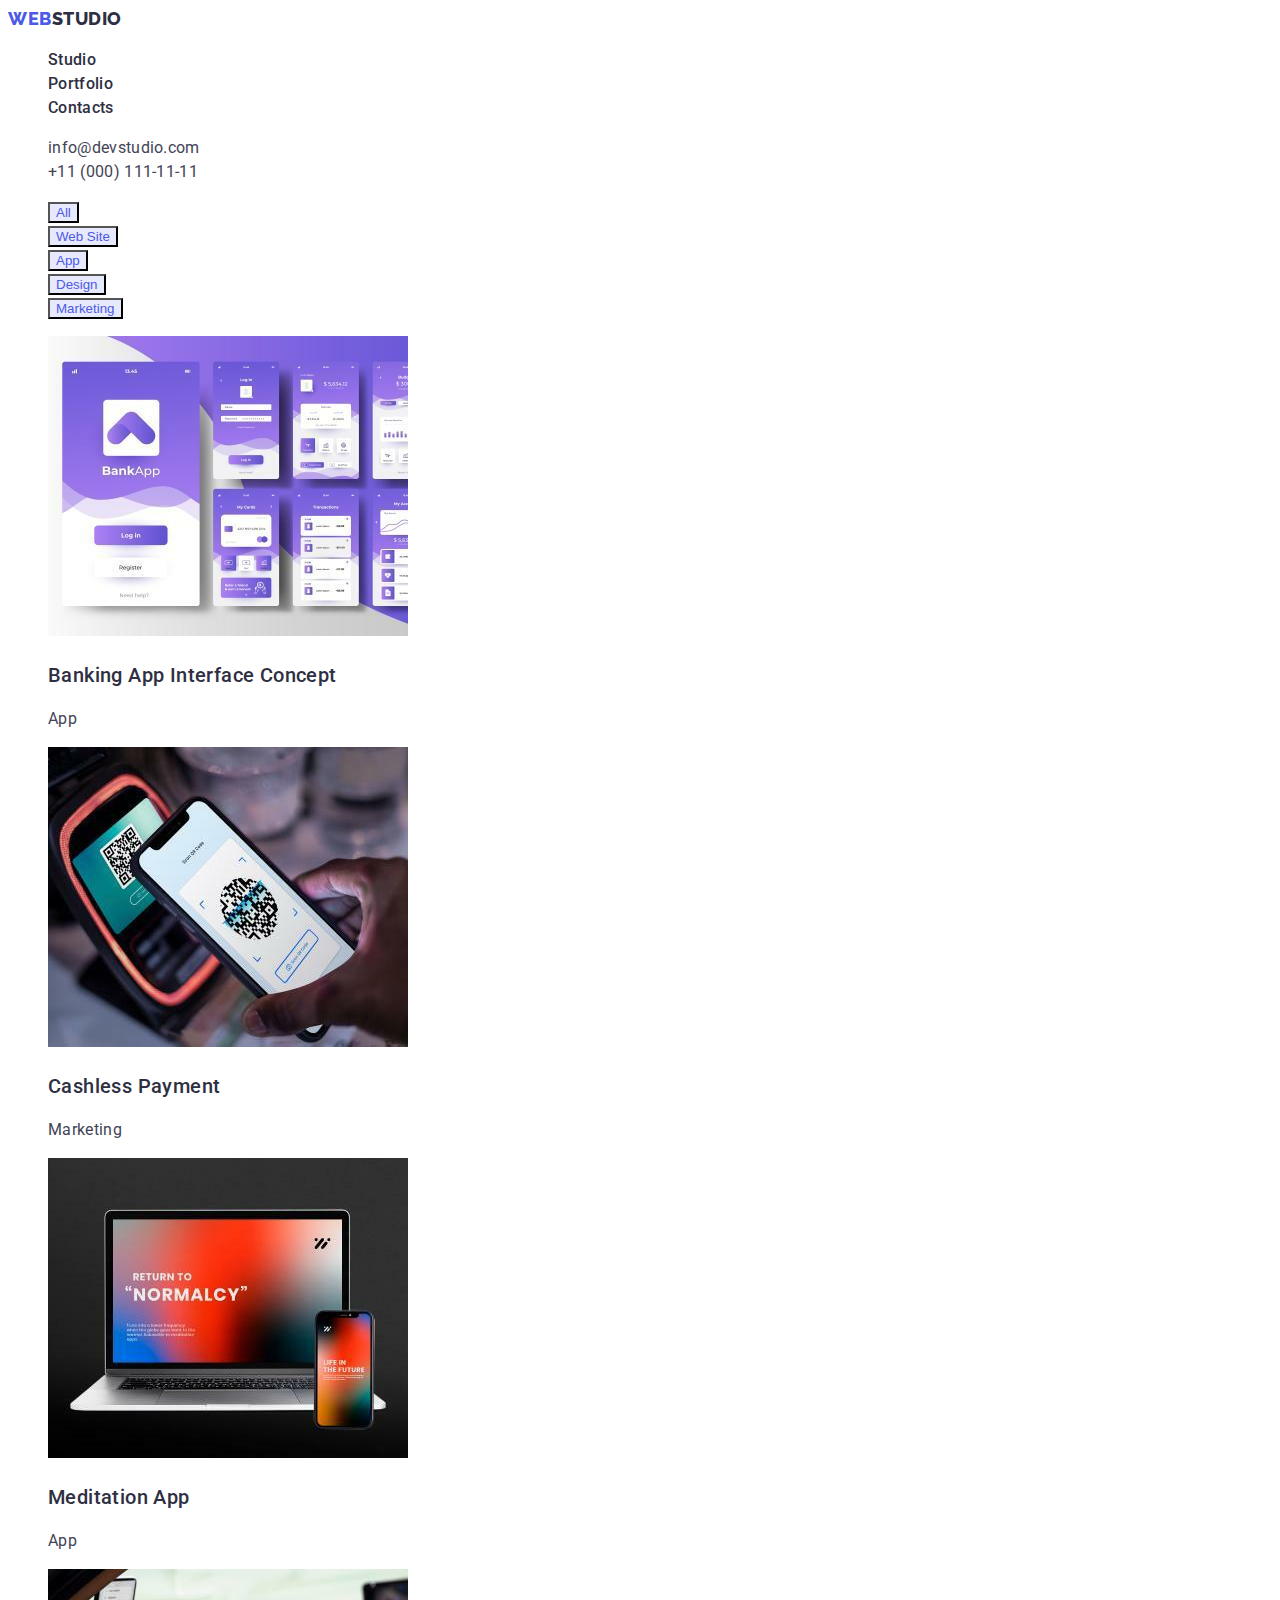
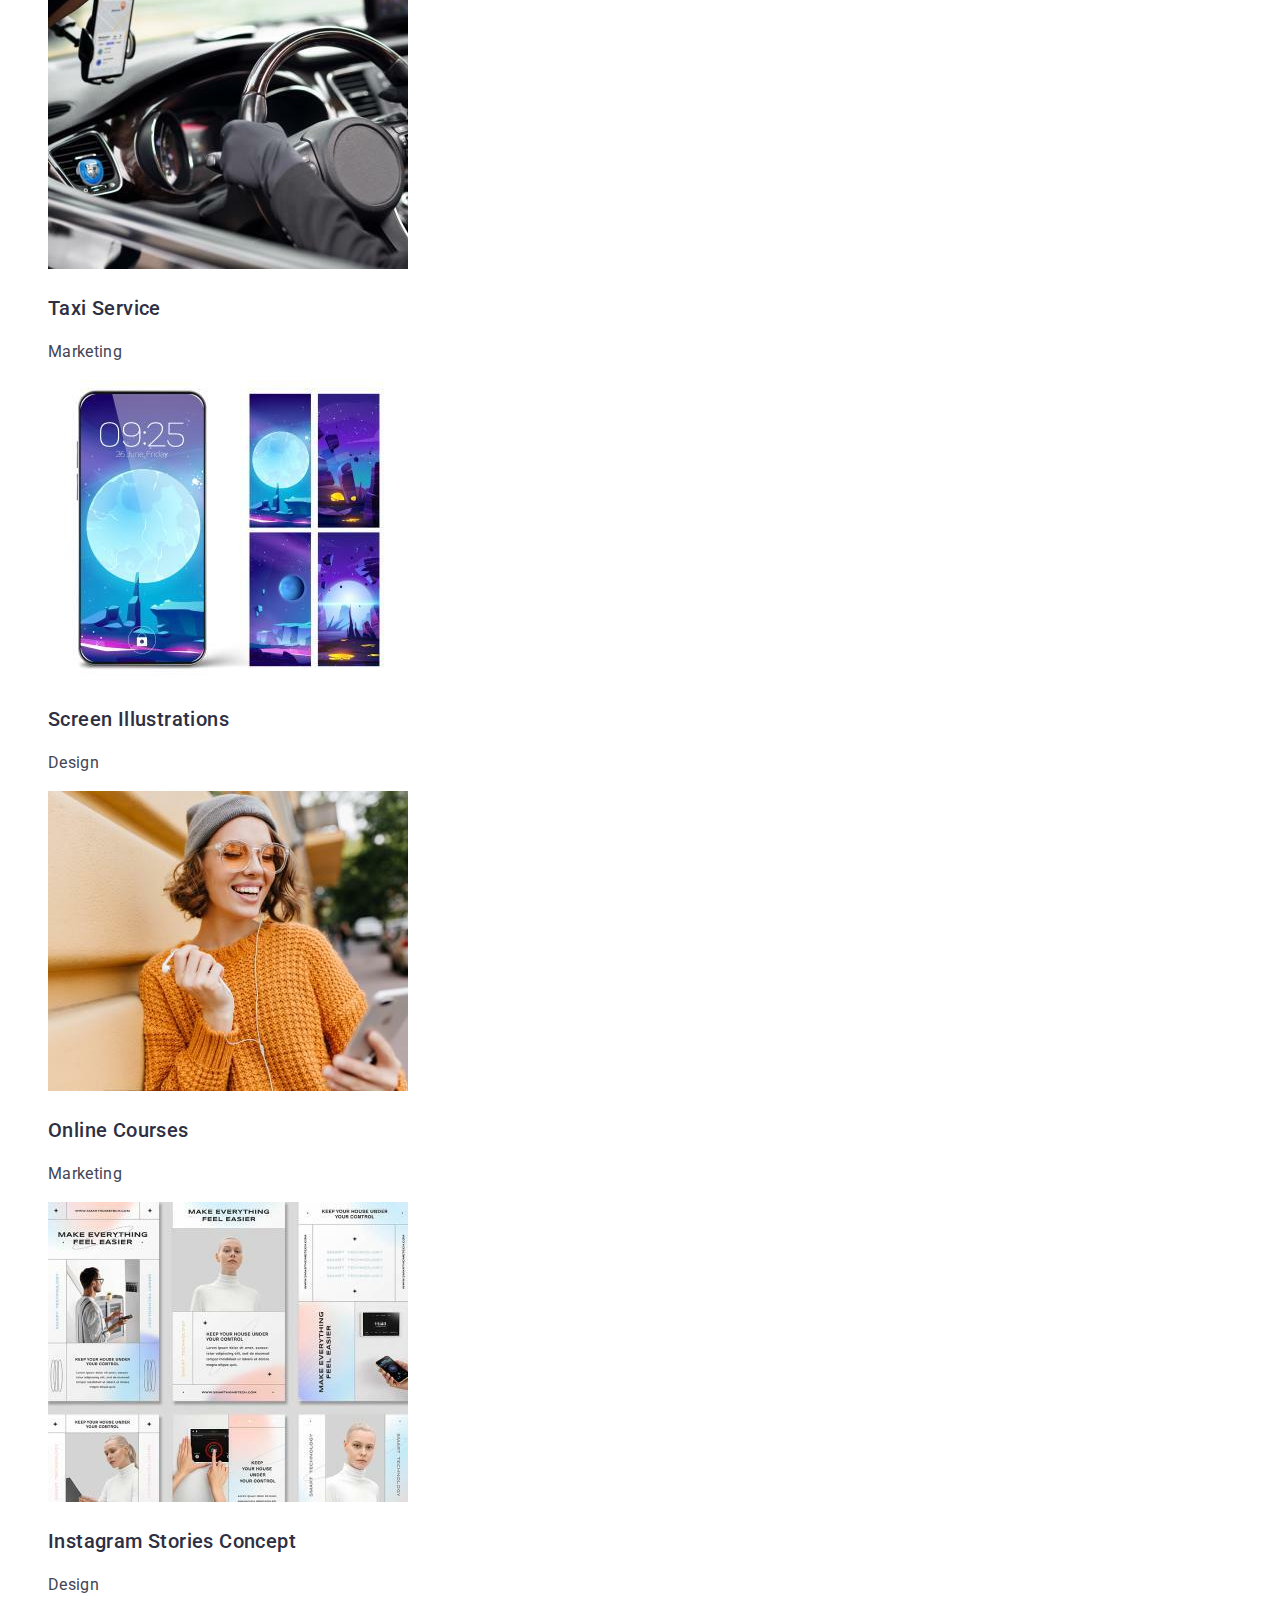
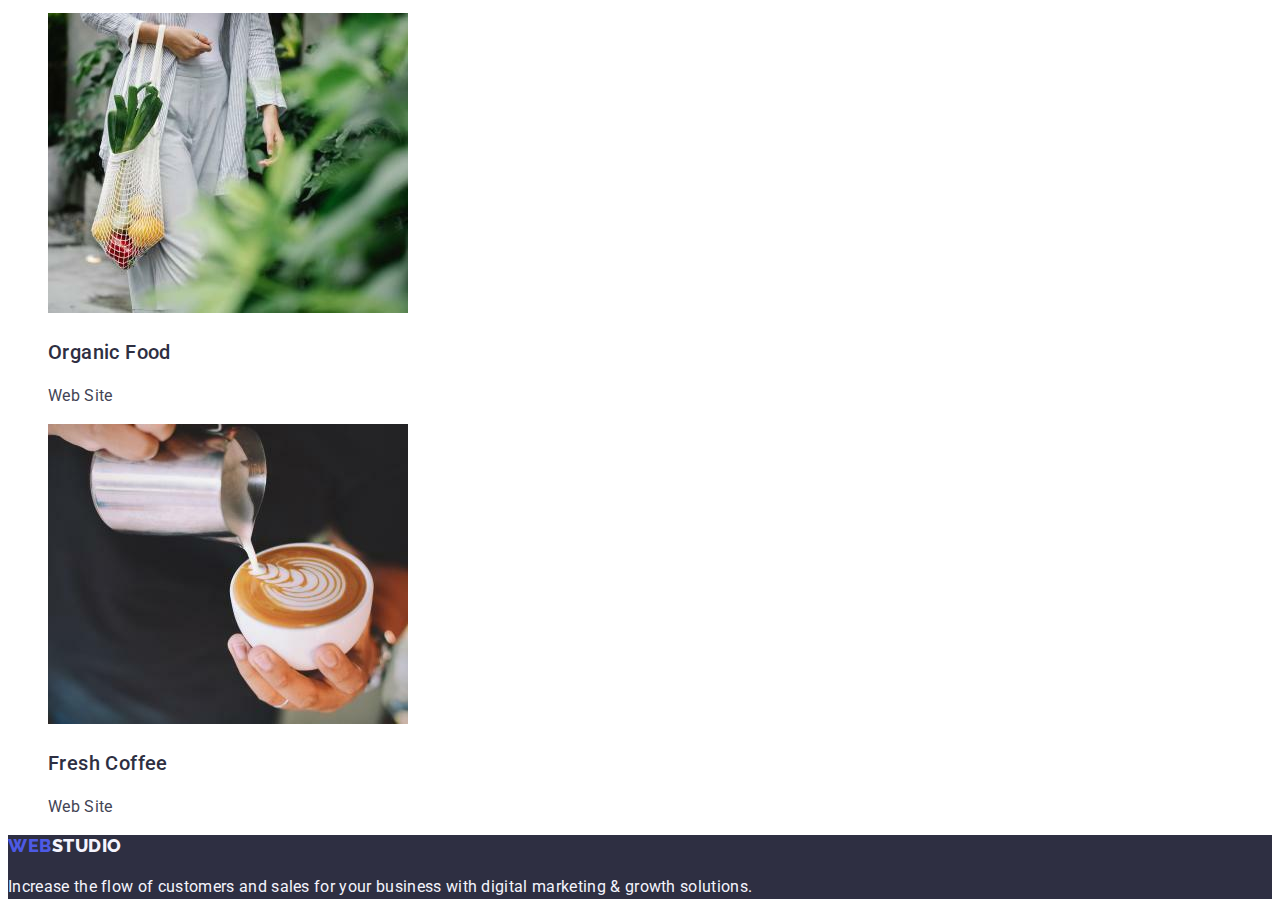
==== portfolio.html @ b5865dcf "header porfolio" ====
<!DOCTYPE html>
<html lang="en">
  <head>
    <meta charset="UTF-8" />
    <meta http-equiv="X-UA-Compatible" content="IE=edge" />
    <meta name="viewport" content="width=device-width, initial-scale=1.0" />
    <link rel="stylesheet" href="./css/styles.css" />
    <link rel="preconnect" href="https://fonts.googleapis.com" />
    <link rel="preconnect" href="https://fonts.gstatic.com" crossorigin />
    <link
      href="https://fonts.googleapis.com/css2?family=Raleway:wght@800&family=Roboto:wght@400;500;700;900&display=swap"
      rel="stylesheet"
    />
    <title>Portfolio</title>
  </head>
  <body class="text">
    <!--Шапка-->
    <header>
      <nav class="nav list">
        <a class="logo link" href="./index.html"
          >Web<span class="nav-logo">Studio</span></a
        >
        <ul class="nav-but-text list">
          <li class="nav">
            <a class="link menu" href="./index.html">Studio</a>
          </li>
          <li class="nav">
            <a class="link menu" href="./portfolio.html">Portfolio</a>
          </li>
          <li class="nav"><a class="link menu" href="">Contacts</a></li>
        </ul>
      </nav>
      <address class="address">
        <ul class="list">
          <li>
            <a class="mail link" href="mailto:info@devstudio.com"
              >info@devstudio.com</a
            >
          </li>
          <li class="link">
            <a class="tel link" href="tel:+110001111111">+11 (000) 111-11-11</a>
          </li>
        </ul>
      </address>
    </header>
    <main>
      <!--Filters-->
      <section class="filtr">
        <ul class="filtr-list">
          <li><button class="filtr-button" type="button">All</button></li>
          <li><button class="filtr-button" type="button">Web Site</button></li>
          <li><button class="filtr-button" type="button">App</button></li>
          <li><button class="filtr-button" type="button">Design</button></li>
          <li><button class="filtr-button" type="button">Marketing</button></li>
        </ul>
      </section>
      <!--Row1,2,3-->
      <section>
        <h2 hidden>Examples</h2>
        <ul class="examples-list">
          <li>
            <img src="./images/bankmap.jpg" alt="bankmap" width="360" />
            <h3 class="examples-name">Banking App Interface Concept</h3>
            <p class="examples-type">App</p>
          </li>

          <li>
            <img src="./images/cashless.jpg" alt="cashless" width="360" />
            <h3 class="examples-name">Cashless Payment</h3>
            <p class="examples-type">Marketing</p>
          </li>

          <li>
            <img src="./images/meditation.jpg" alt="meditation" width="360" />
            <h3 class="examples-name">Meditation App</h3>
            <p class="examples-type">App</p>
          </li>

          <li>
            <img src="./images/taxi.jpg" alt="taxi" width="360" />
            <h3 class="examples-name">Taxi Service</h3>
            <p class="examples-type">Marketing</p>
          </li>

          <li>
            <img src="./images/screen.jpg" alt="screen" width="360" />
            <h3 class="examples-name">Screen Illustrations</h3>
            <p class="examples-type">Design</p>
          </li>

          <li>
            <img src="./images/online.jpg" alt="online courses" width="360" />
            <h3 class="examples-name">Online Courses</h3>
            <p class="examples-type">Marketing</p>
          </li>

          <li>
            <img src="./images/instagram.jpg" alt="instagram" width="360" />
            <h3 class="examples-name">Instagram Stories Concept</h3>
            <p class="examples-type">Design</p>
          </li>

          <li>
            <img src="./images/organic.jpg" alt="organic" width="360" />
            <h3 class="examples-name">Organic Food</h3>
            <p class="examples-type">Web Site</p>
          </li>

          <li>
            <img src="./images/fresh.jpg" alt="fresh" width="360" />
            <h3 class="examples-name">Fresh Coffee</h3>
            <p class="examples-type">Web Site</p>
          </li>
        </ul>
      </section>
    </main>
    <!--Footer-->
    <footer class="footer">
      <a class="logo link" href="./index.html"
        >Web<span class="logoweb">Studio</span></a
      >
      <p class="footer-text">
        Increase the flow of customers and sales for your business with digital
        marketing & growth solutions.
      </p>
    </footer>
  </body>
</html>
---- css/styles.css ----
/*navigation header*/
:root {
  --primary-brand: #4d5ae5;
  --pressed-state: #404bbf;
  --dark: #2e2f42;
  --success: #31d0aa;
  --text: #434455;
  --subtle-text: #8e8f99;
  --accent: #e7e9fc;
  --light: #f4f4fd;
  --modal-overlay: #2e2f42;
  --hero-background: #2e2f42;
  --white-background: #ffffff;
  --modal-background: #fcfcfc;
}
.nav {
  color: var(--dark);
}
.nav:hover,
.nav:focus {
  color: var(--pressed-state);
}
.nav:active {
  color: var(--pressed-state);
}
.nav-logo {
  color: var(--dark);
}
.menu {
  font-weight: 500;
  font-size: 16px;
  line-height: 1.5;
  letter-spacing: 0.02em;
  color: var(--dark);
}
.menu:hover,
.menu:focus {
  color: var(--pressed-state);
}

.address {
  color: var(--text);
  font-style: normal;
  font-weight: 400;
  font-size: 16px;
  line-height: 1.5;
  letter-spacing: 0.02em;
}

.mail {
  font-weight: 400;
  font-size: 16px;
  line-height: 1.5;
  letter-spacing: 0.02em;
  color: var(--text);
}
.mail:hover,
.mail:focus {
  color: var(--pressed-state);
}
.mail:active {
  color: var(--pressed-state);
}

.tel {
  font-weight: 400;
  font-size: 16px;
  line-height: 1.5;
  letter-spacing: 0.02em;
  color: var(--text);
}
.tel:hover,
.tel:focus {
  color: var(--pressed-state);
}

/*section hero*/

.hero {
  background: var(--dark);
  color: var(--white-background);
}
.hero-text {
  font-weight: 700;
  font-size: 56px;
  line-height: 1.07;
  text-align: center;
  letter-spacing: 0.02em;
}
.hero-button {
  background-color: var(--primary-brand);
  color: var(--white-background);
  cursor: pointer;
  font-family: "Roboto", sans-serif;
  font-style: normal;
  font-weight: 500;
  font-size: 16px;
  line-height: 1.5;
  letter-spacing: 0.04em;
}

.hero-button:hover,
.hero-button:focus {
  background-color: var(--pressed-state);
  color: #ffffff;
}

.hero-button:active {
  background-color: var(var(--pressed-state));
  color: #ffffff;
}

.filtr-button {
  background-color: var(--accent);
  color: #4d5ae5;
  cursor: pointer;
}
.filtr-button:hover,
.filtr-button:focus {
  background-color: var(--pressed-state);
  color: #ffffff;
}

.filtr-button:active {
  background-color: var(--pressed-state);
  color: #ffffff;
}
.filtr-list {
  list-style-type: none;
}
.text {
  font-family: "Roboto", sans-serif;
  font-size: 16px;
  line-height: 1.5;
  letter-spacing: 2%;
  color: var(--text);
  background-color: var(--white-background);
}
.logo {
  color: var(--primary-brand);
  font-family: "Raleway", sans-serif;
  font-weight: 800;
  font-size: 18px;
  line-height: 1.17;
  align-items: center;
  letter-spacing: 0.03em;
  text-transform: uppercase;
}

.logoweb {
  color: var(--light);
}
.nav-but-text {
  font-weight: 500;
  font-style: normal;
  font-size: 16px;
  line-height: 1.5;
  letter-spacing: 0.02em;
  list-style-type: none;
  color: var(--dark);
}
/*About company*/
.company-descr {
  font-weight: 500;
  font-size: 20px;
  line-height: 1.2;
  letter-spacing: 0.02em;
  color: var(--dark);
}
.list {
  list-style-type: none;
}
.link {
  text-decoration: none;
}
.company-text {
  font-weight: 400;
  font-size: 16px;
  line-height: 1.5;
  letter-spacing: 0.02em;
  color: var(--text);
}
.company-header {
  font-family: "Roboto";
  font-style: normal;
  font-weight: 700;
  font-size: 36px;
  line-height: 1.11;
  text-align: center;
  letter-spacing: 0.02em;
  color: var(--dark);
}
/*What we are doing*/
.tasks-text {
  font-weight: 700;
  font-size: 36px;
  line-height: 1.11;
  text-align: center;
  letter-spacing: 0.02em;
  text-transform: capitalize;
  color: var(--dark);
}
/*our team*/
.team {
  background-color: var(--light);
}
.team-header {
  font-weight: 700;
  font-size: 36px;
  line-height: 1.11;
  text-align: center;
  letter-spacing: 0.02em;
  text-transform: capitalize;
  color: var(--dark);
}
.team-list {
  background: var(--white-background);
}
.team-name {
  font-weight: 500;
  font-size: 20px;
  line-height: 1.2;
  letter-spacing: 0.02em;
  color: var(--dark);
}
.team-job {
  font-weight: 400;
  font-size: 16px;
  line-height: 24px;
  letter-spacing: 0.02em;
  color: var(--text);
}

/*page 2 portfolio   examples*/
.examples-list {
  list-style-type: none;
}
.examples-name {
  font-weight: 500;
  font-size: 20px;
  line-height: 1.2;
  letter-spacing: 0.02em;
  color: var(--dark);
}
.examples-type {
  font-weight: 400;
  font-size: 16px;
  line-height: 1.5;
  letter-spacing: 0.02em;
  color: var(--text);
}
/*footer*/
.footer {
  background-color: var(--dark);
}
.footer-text {
  font-weight: 400;
  font-size: 16px;
  line-height: 24px;
  letter-spacing: 0.02em;
  color: var(--light);
}
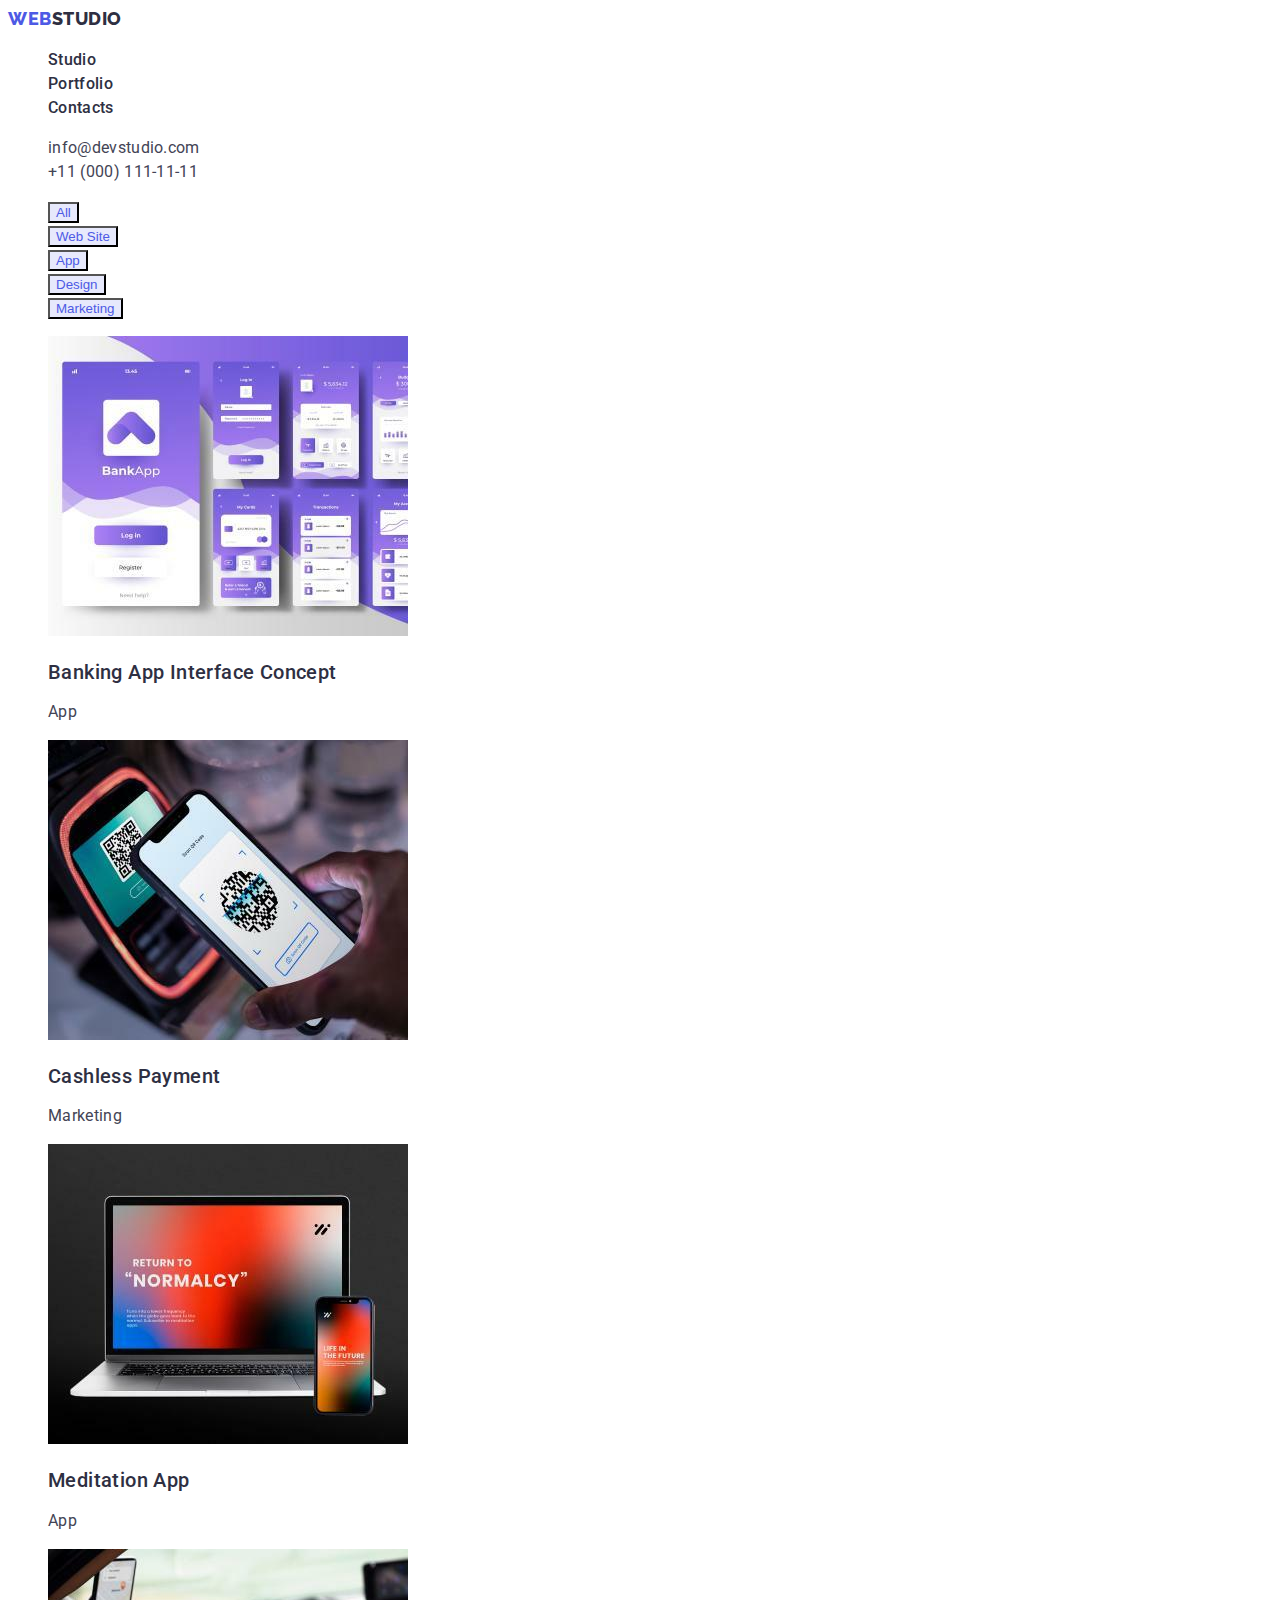
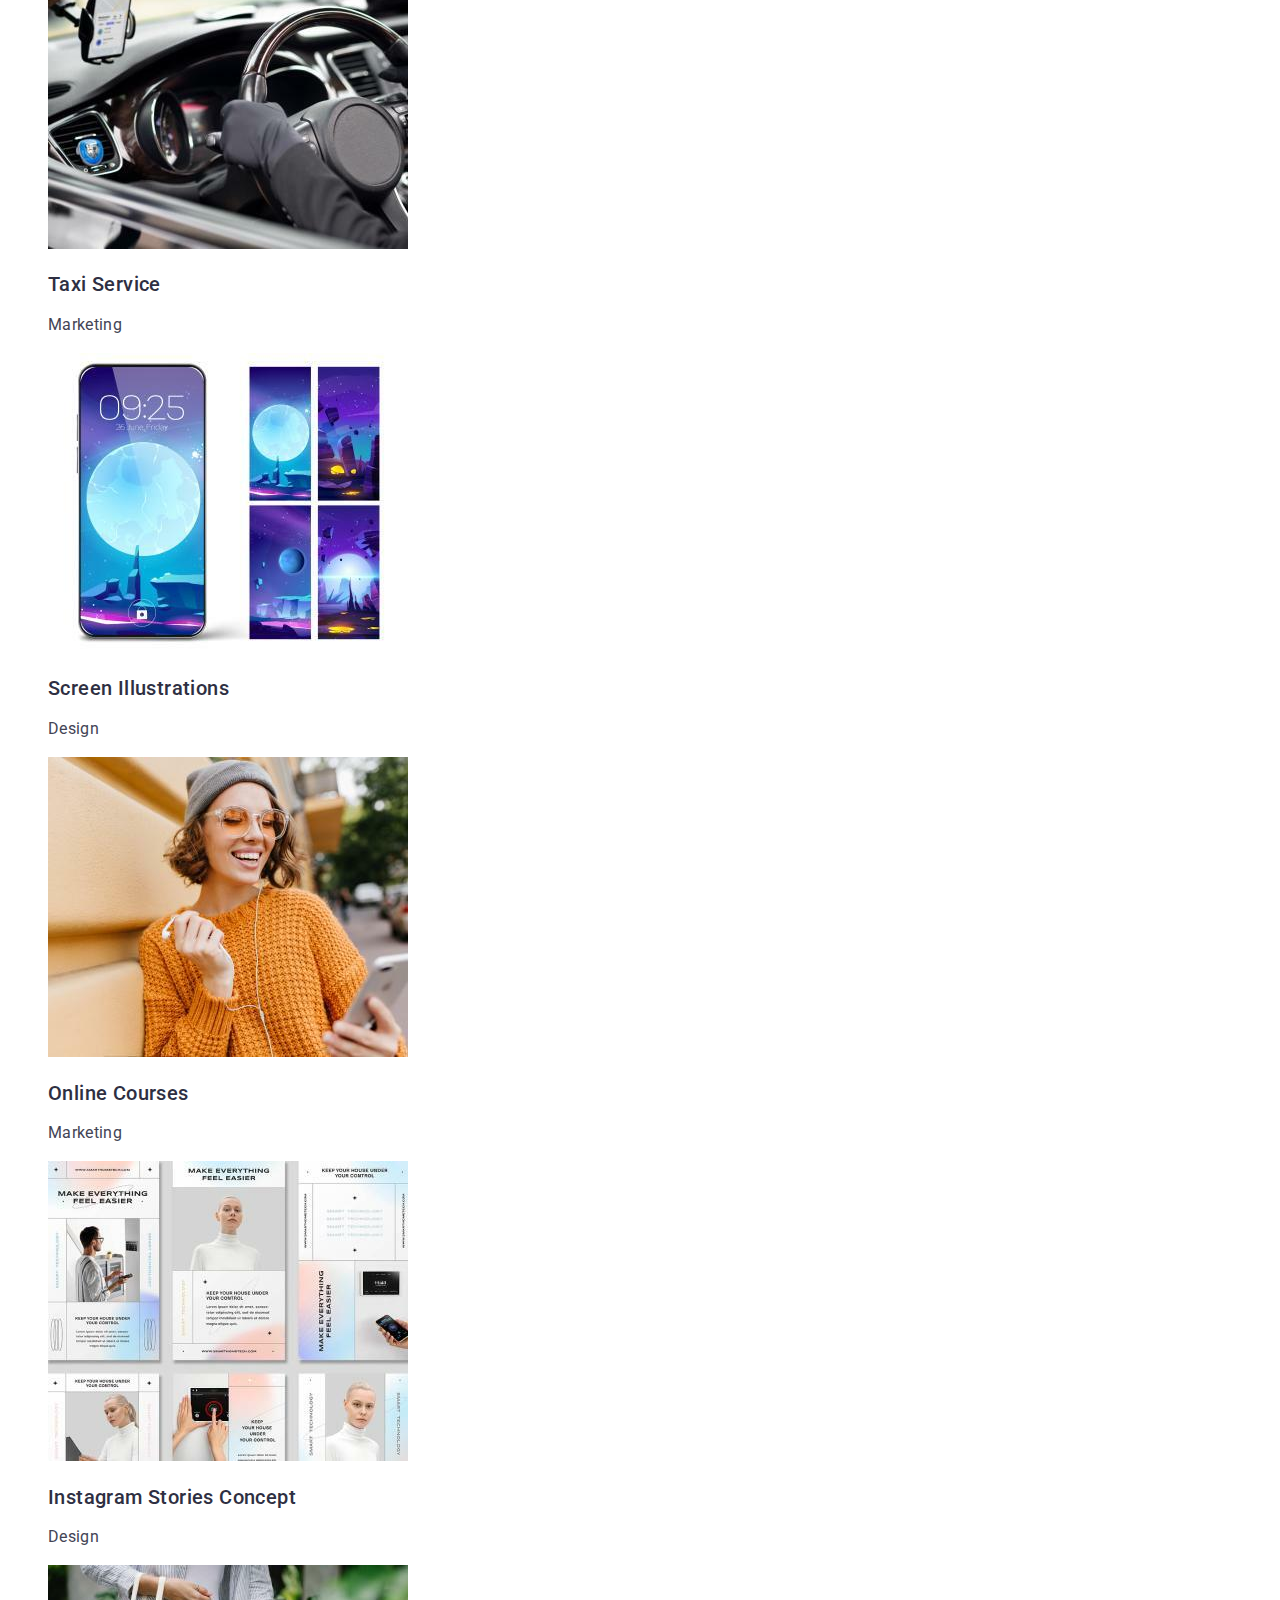
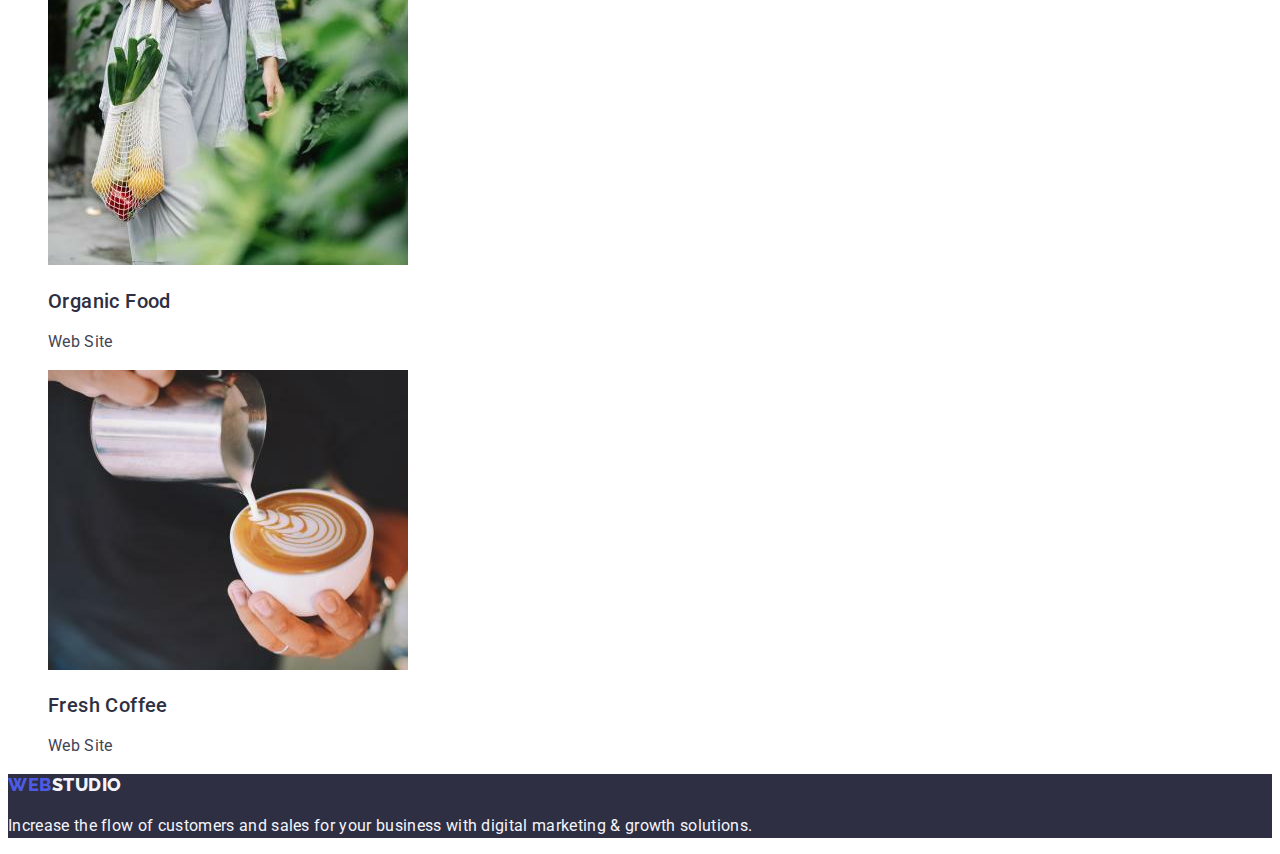
==== commit 278b49a7: "updates portfolioo" ====
--- a/portfolio.html
+++ b/portfolio.html
@@ -37,78 +37,77 @@
               >info@devstudio.com</a
             >
           </li>
-          <li class="link">
-            <a class="tel link" href="tel:+110001111111">+11 (000) 111-11-11</a>
+          <li>
+            <a class="mail link" href="tel:+110001111111"
+              >+11 (000) 111-11-11</a
+            >
           </li>
         </ul>
       </address>
     </header>
     <main>
-      <!--Filters-->
-      <section class="filtr">
-        <ul class="filtr-list">
+      <section>
+        <h1 hidden>Examples</h1>
+        <!--Filters-->
+        <ul class="list">
           <li><button class="filtr-button" type="button">All</button></li>
           <li><button class="filtr-button" type="button">Web Site</button></li>
           <li><button class="filtr-button" type="button">App</button></li>
           <li><button class="filtr-button" type="button">Design</button></li>
           <li><button class="filtr-button" type="button">Marketing</button></li>
         </ul>
-      </section>
-      <!--Row1,2,3-->
-      <section>
-        <h2 hidden>Examples</h2>
         <ul class="examples-list">
           <li>
             <img src="./images/bankmap.jpg" alt="bankmap" width="360" />
-            <h3 class="examples-name">Banking App Interface Concept</h3>
+            <h2 class="examples-name">Banking App Interface Concept</h2>
             <p class="examples-type">App</p>
           </li>
 
           <li>
             <img src="./images/cashless.jpg" alt="cashless" width="360" />
-            <h3 class="examples-name">Cashless Payment</h3>
+            <h2 class="examples-name">Cashless Payment</h2>
             <p class="examples-type">Marketing</p>
           </li>
 
           <li>
             <img src="./images/meditation.jpg" alt="meditation" width="360" />
-            <h3 class="examples-name">Meditation App</h3>
+            <h2 class="examples-name">Meditation App</h2>
             <p class="examples-type">App</p>
           </li>
 
           <li>
             <img src="./images/taxi.jpg" alt="taxi" width="360" />
-            <h3 class="examples-name">Taxi Service</h3>
+            <h2 class="examples-name">Taxi Service</h2>
             <p class="examples-type">Marketing</p>
           </li>
 
           <li>
             <img src="./images/screen.jpg" alt="screen" width="360" />
-            <h3 class="examples-name">Screen Illustrations</h3>
+            <h2 class="examples-name">Screen Illustrations</h2>
             <p class="examples-type">Design</p>
           </li>
 
           <li>
             <img src="./images/online.jpg" alt="online courses" width="360" />
-            <h3 class="examples-name">Online Courses</h3>
+            <h2 class="examples-name">Online Courses</h2>
             <p class="examples-type">Marketing</p>
           </li>
 
           <li>
             <img src="./images/instagram.jpg" alt="instagram" width="360" />
-            <h3 class="examples-name">Instagram Stories Concept</h3>
+            <h2 class="examples-name">Instagram Stories Concept</h2>
             <p class="examples-type">Design</p>
           </li>
 
           <li>
             <img src="./images/organic.jpg" alt="organic" width="360" />
-            <h3 class="examples-name">Organic Food</h3>
+            <h2 class="examples-name">Organic Food</h2>
             <p class="examples-type">Web Site</p>
           </li>
 
           <li>
             <img src="./images/fresh.jpg" alt="fresh" width="360" />
-            <h3 class="examples-name">Fresh Coffee</h3>
+            <h2 class="examples-name">Fresh Coffee</h2>
             <p class="examples-type">Web Site</p>
           </li>
         </ul>
--- a/css/styles.css
+++ b/css/styles.css
@@ -62,17 +62,6 @@
   color: var(--pressed-state);
 }
 
-.tel {
-  font-weight: 400;
-  font-size: 16px;
-  line-height: 1.5;
-  letter-spacing: 0.02em;
-  color: var(--text);
-}
-.tel:hover,
-.tel:focus {
-  color: var(--pressed-state);
-}
 
 /*section hero*/
 
@@ -125,9 +114,7 @@
   background-color: var(--pressed-state);
   color: #ffffff;
 }
-.filtr-list {
-  list-style-type: none;
-}
+
 .text {
   font-family: "Roboto", sans-serif;
   font-size: 16px;
@@ -259,4 +246,7 @@
   line-height: 24px;
   letter-spacing: 0.02em;
   color: var(--light);
-}
+
+}
+
+
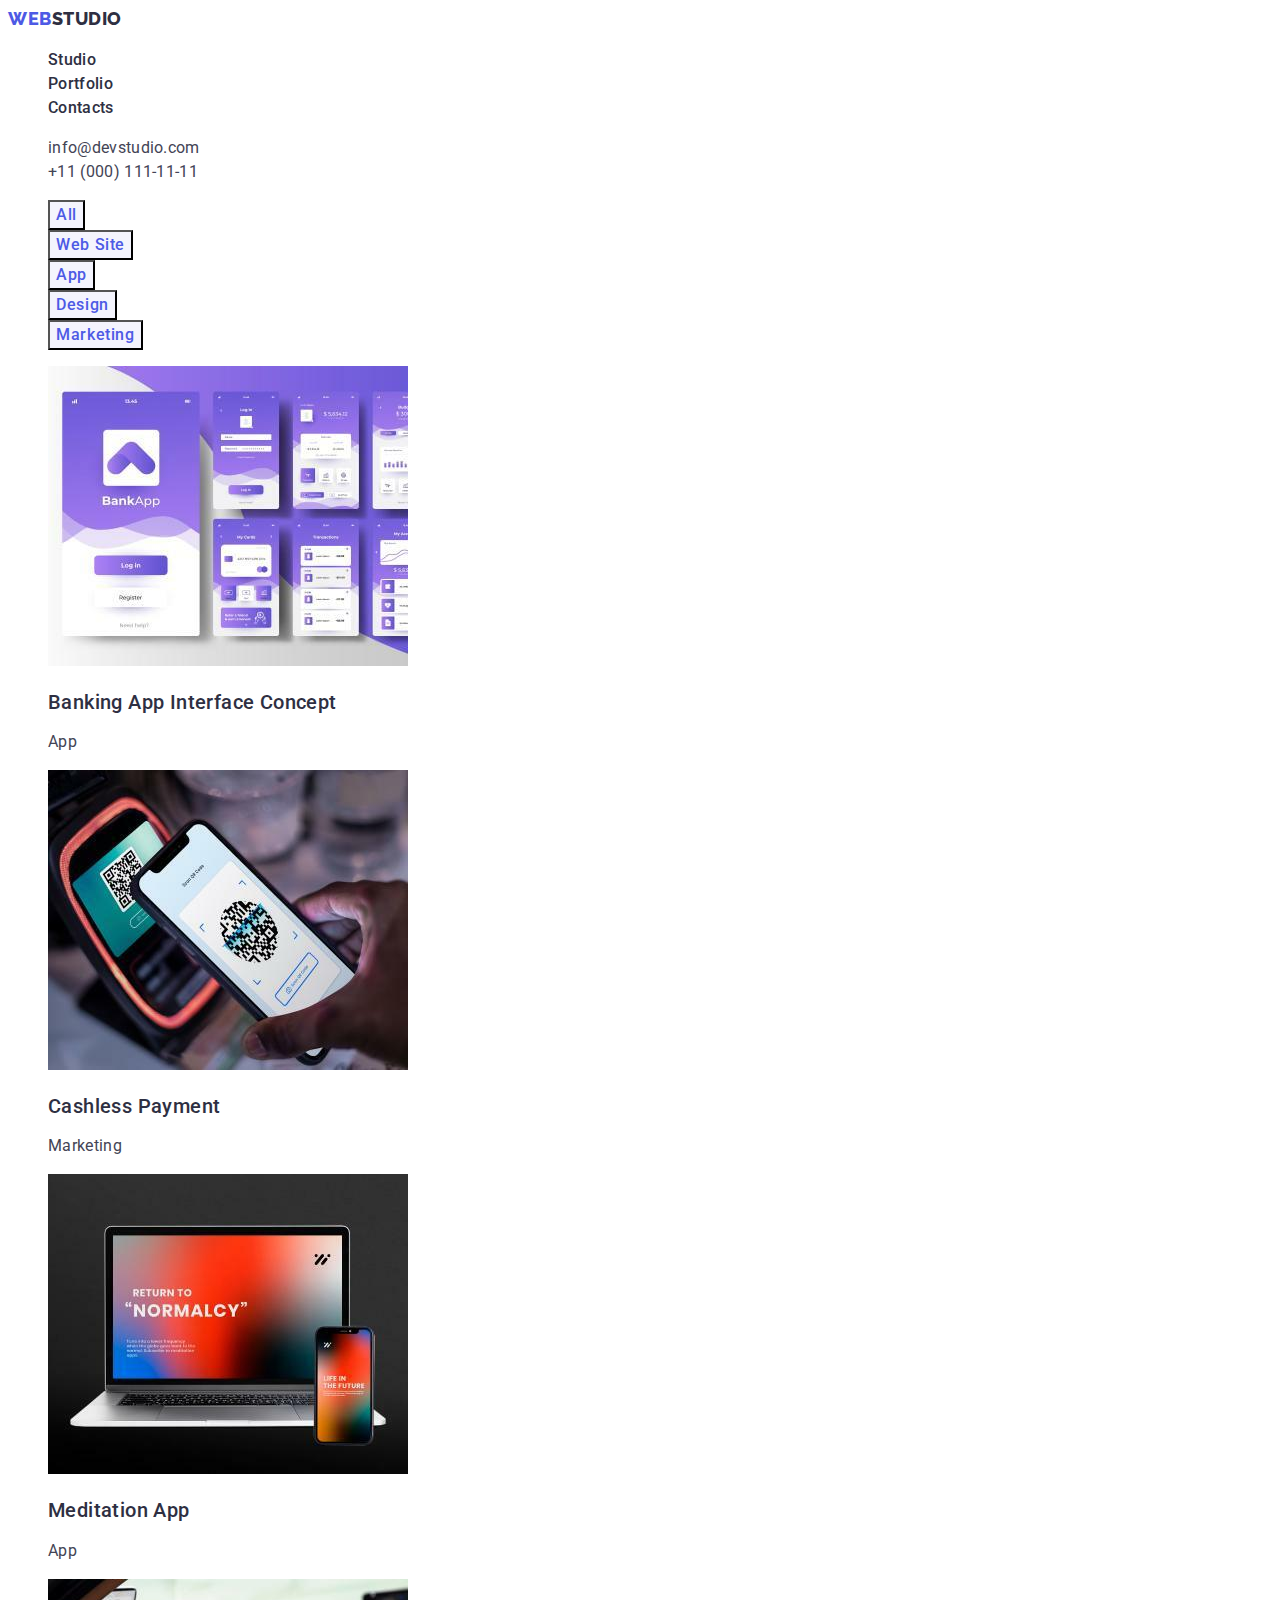
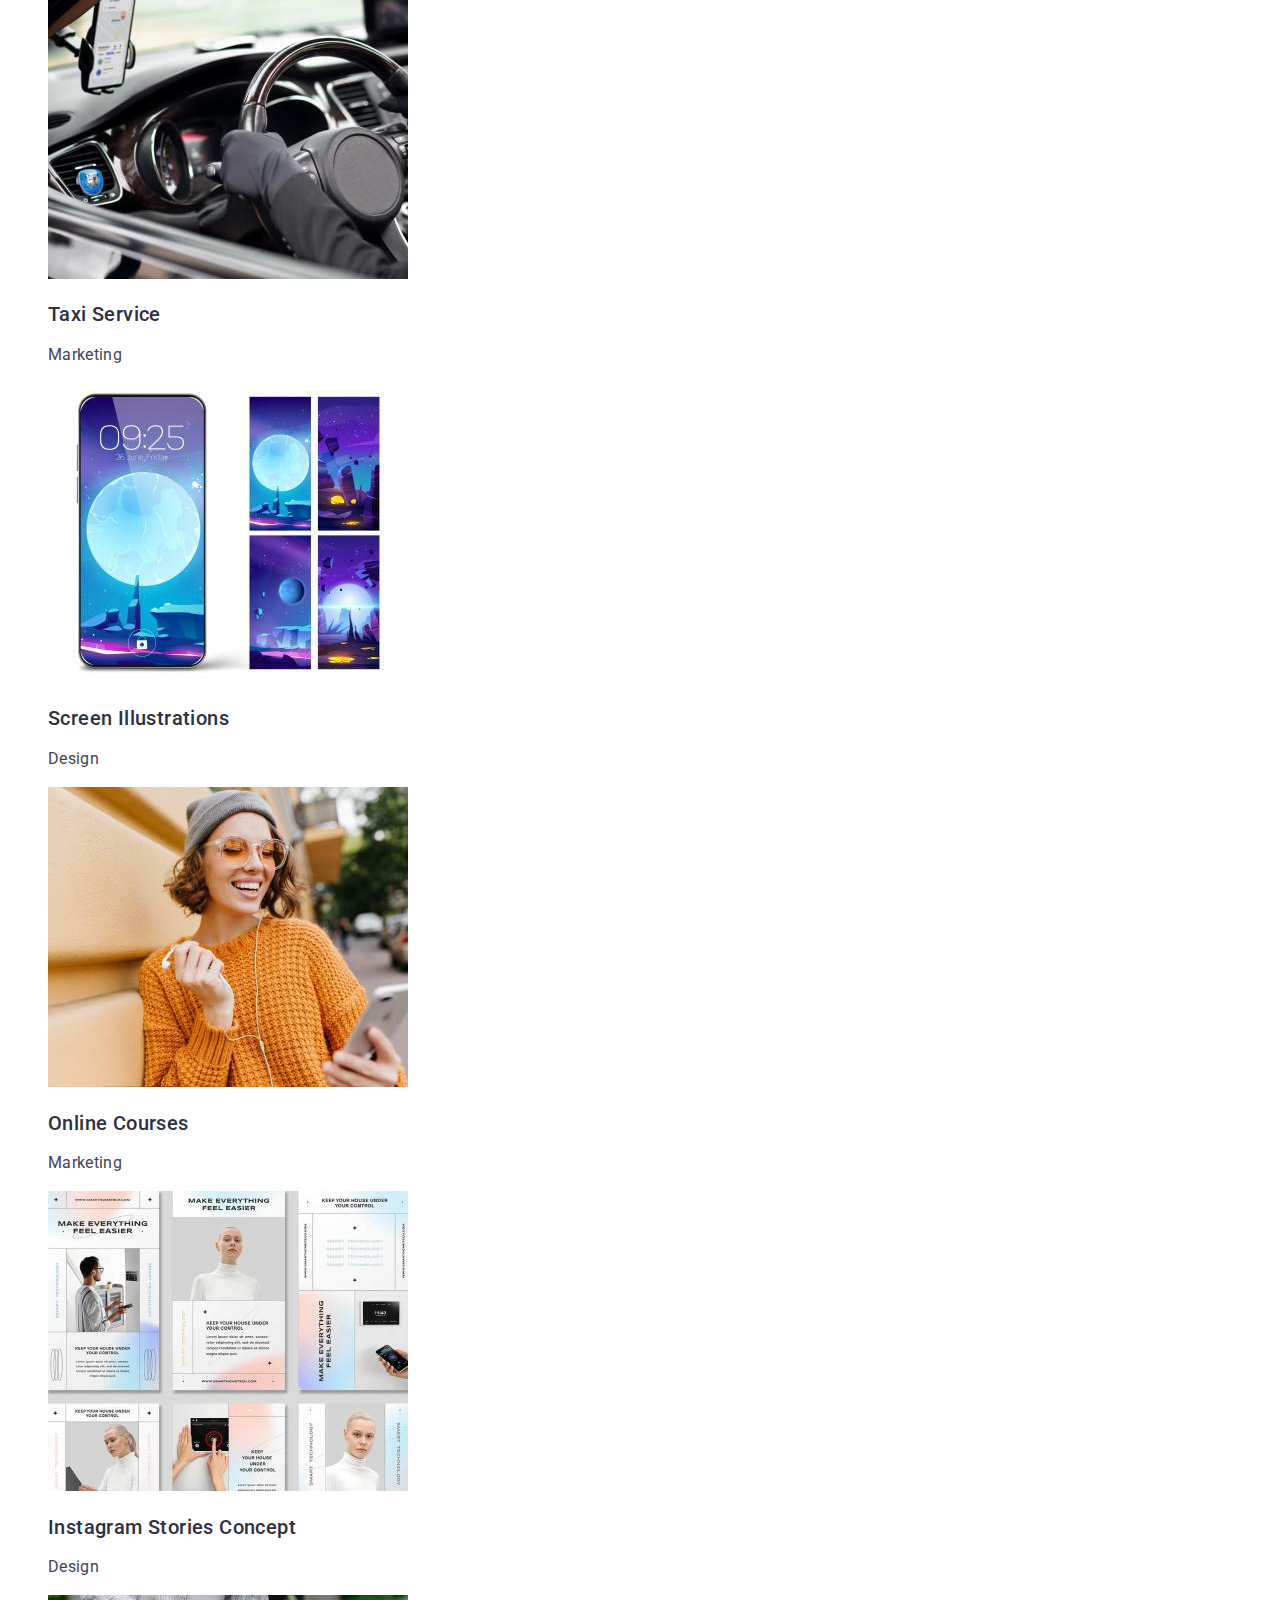
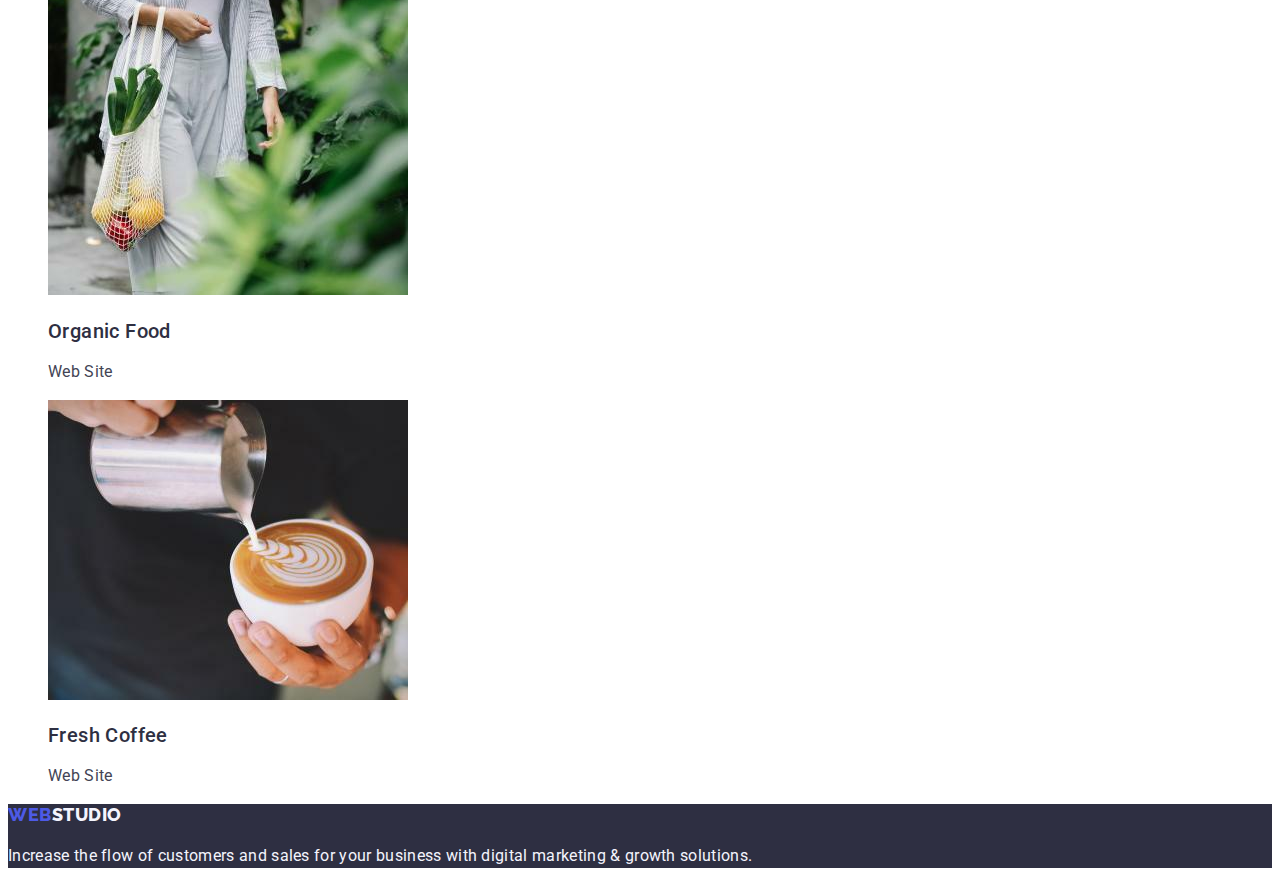
==== commit 47238040: "portfolio upd" ====
--- a/portfolio.html
+++ b/portfolio.html
@@ -56,56 +56,56 @@
           <li><button class="filtr-button" type="button">Design</button></li>
           <li><button class="filtr-button" type="button">Marketing</button></li>
         </ul>
-        <ul class="examples-list">
-          <li>
+        <ul class="list">
+          <li class="link">
             <img src="./images/bankmap.jpg" alt="bankmap" width="360" />
             <h2 class="examples-name">Banking App Interface Concept</h2>
             <p class="examples-type">App</p>
           </li>
 
-          <li>
+          <li class="link">
             <img src="./images/cashless.jpg" alt="cashless" width="360" />
             <h2 class="examples-name">Cashless Payment</h2>
             <p class="examples-type">Marketing</p>
           </li>
 
-          <li>
+          <li class="link">
             <img src="./images/meditation.jpg" alt="meditation" width="360" />
             <h2 class="examples-name">Meditation App</h2>
             <p class="examples-type">App</p>
           </li>
 
-          <li>
+          <li class="link">
             <img src="./images/taxi.jpg" alt="taxi" width="360" />
             <h2 class="examples-name">Taxi Service</h2>
             <p class="examples-type">Marketing</p>
           </li>
 
-          <li>
+          <li class="link">
             <img src="./images/screen.jpg" alt="screen" width="360" />
             <h2 class="examples-name">Screen Illustrations</h2>
             <p class="examples-type">Design</p>
           </li>
 
-          <li>
+          <li class="link">
             <img src="./images/online.jpg" alt="online courses" width="360" />
             <h2 class="examples-name">Online Courses</h2>
             <p class="examples-type">Marketing</p>
           </li>
 
-          <li>
+          <li class="link">
             <img src="./images/instagram.jpg" alt="instagram" width="360" />
             <h2 class="examples-name">Instagram Stories Concept</h2>
             <p class="examples-type">Design</p>
           </li>
 
-          <li>
+          <li class="link">
             <img src="./images/organic.jpg" alt="organic" width="360" />
             <h2 class="examples-name">Organic Food</h2>
             <p class="examples-type">Web Site</p>
           </li>
 
-          <li>
+          <li class="link">
             <img src="./images/fresh.jpg" alt="fresh" width="360" />
             <h2 class="examples-name">Fresh Coffee</h2>
             <p class="examples-type">Web Site</p>
--- a/css/styles.css
+++ b/css/styles.css
@@ -62,7 +62,6 @@
   color: var(--pressed-state);
 }
 
-
 /*section hero*/
 
 .hero {
@@ -100,9 +99,15 @@
 }
 
 .filtr-button {
-  background-color: var(--accent);
+  background-color: var(--light);
   color: #4d5ae5;
   cursor: pointer;
+  font-family: "Roboto";
+  font-style: normal;
+  font-weight: 500;
+  font-size: 16px;
+  line-height: 1.5;
+  letter-spacing: 0.04em;
 }
 .filtr-button:hover,
 .filtr-button:focus {
@@ -219,9 +224,7 @@
 }
 
 /*page 2 portfolio   examples*/
-.examples-list {
-  list-style-type: none;
-}
+
 .examples-name {
   font-weight: 500;
   font-size: 20px;
@@ -230,7 +233,6 @@
   color: var(--dark);
 }
 .examples-type {
-  font-weight: 400;
   font-size: 16px;
   line-height: 1.5;
   letter-spacing: 0.02em;
@@ -246,7 +248,4 @@
   line-height: 24px;
   letter-spacing: 0.02em;
   color: var(--light);
-
-}
-
-
+}
